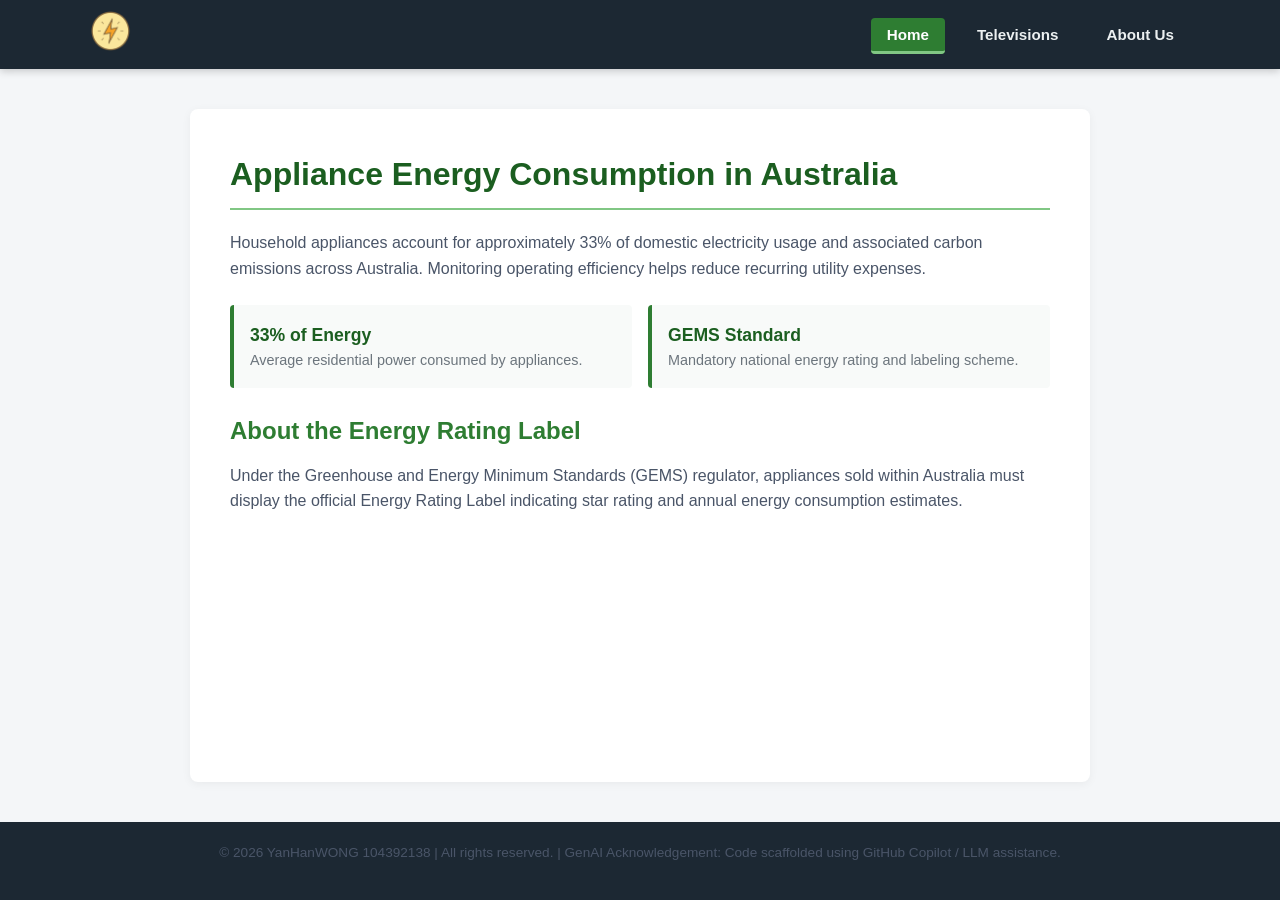
==== index.html @ f90fe308 "Manipulate and add elements to a webpage with D3" ====
<!DOCTYPE html>
<html lang="en">
<head>
  <meta charset="UTF-8">
  <meta name="viewport" content="width=device-width, initial-scale=1.0">
  <title>Appliance Energy Consumption | Home</title>
  <link rel="stylesheet" href="style.css">
  <script defer src="script.js"></script>
</head>
<body>
  <header>
    <nav class="navbar">
      <a href="index.html" class="logo-link">
        <img id="power-logo" src="Images/icon/PowerIcon.png" alt="Power Logo">
      </a>
      <ul class="nav-links">
        <li><a href="index.html" class="nav-item" data-page="index.html">Home</a></li>
        <li><a href="televisions.html" class="nav-item" data-page="televisions.html">Televisions</a></li>
        <li><a href="about.html" class="nav-item" data-page="about.html">About Us</a></li>
      </ul>
    </nav>
  </header>

  <main>
    <h1>Appliance Energy Consumption in Australia</h1>
    <p>Household appliances account for approximately 33% of domestic electricity usage and associated carbon emissions across Australia. Monitoring operating efficiency helps reduce recurring utility expenses.</p>
    
    <div class="info-cards">
      <div class="card">
        <div class="card-title">33% of Energy</div>
        <div class="card-desc">Average residential power consumed by appliances.</div>
      </div>
      <div class="card">
        <div class="card-title">GEMS Standard</div>
        <div class="card-desc">Mandatory national energy rating and labeling scheme.</div>
      </div>
    </div>

    <h2>About the Energy Rating Label</h2>
    <p>Under the Greenhouse and Energy Minimum Standards (GEMS) regulator, appliances sold within Australia must display the official Energy Rating Label indicating star rating and annual energy consumption estimates.</p>
  </main>

  <footer>
    <p>&copy; 2026 YanHanWONG 104392138 | All rights reserved. | GenAI Acknowledgement: Code scaffolded using GitHub Copilot / LLM assistance.</p>
  </footer>
</body>
</html>
---- style.css ----
:root {
  --primary-green: #2e7d32;
  --dark-green: #1b5e20;
  --accent-green: #81c784;
  --nav-dark: #1c2833;
  --bg-light: #f4f6f8;
  --card-bg: #ffffff;
  --text-main: #2c3e50;
  --text-muted: #6c757d;
  --border-color: #e9ecef;
}

* {
  box-sizing: border-box;
  margin: 0;
  padding: 0;
}

body {
  font-family: -apple-system, BlinkMacSystemFont, "Segoe UI", Roboto, Arial, sans-serif;
  background-color: var(--bg-light);
  color: var(--text-main);
  line-height: 1.6;
  min-height: 100vh;
  display: flex;
  flex-direction: column;
}

/* ================= Header & Navbar ================= */
header {
  background-color: var(--nav-dark);
  padding: 0.6rem 2rem;
  box-shadow: 0 2px 8px rgba(0, 0, 0, 0.2);
  position: sticky;
  top: 0;
  z-index: 100;
}

.navbar {
  max-width: 1100px;
  margin: 0 auto;
  display: flex;
  align-items: center;
  justify-content: space-between;
}

.logo-link img {
  height: 42px;
  cursor: pointer;
  transition: transform 0.2s ease;
}

.logo-link img:hover {
  transform: scale(1.08);
}

.nav-links {
  list-style: none;
  display: flex;
  gap: 1rem;
}

.nav-item {
  color: #ecf0f1;
  text-decoration: none;
  font-weight: 600;
  font-size: 0.95rem;
  padding: 0.5rem 1rem;
  border-radius: 4px;
  transition: all 0.2s ease;
  cursor: pointer;
}

.nav-item:hover {
  background-color: rgba(46, 125, 50, 0.35);
  color: var(--accent-green);
}

.nav-item.active {
  background-color: var(--primary-green);
  color: #ffffff;
  border-bottom: 3px solid var(--accent-green);
}

/* ================= 通用 Main 与 Index / About 页面样式 ================= */
main {
  flex: 1;
  max-width: 900px;
  width: 90%;
  margin: 2.5rem auto;
  background: var(--card-bg);
  padding: 2.5rem;
  border-radius: 8px;
  box-shadow: 0 2px 10px rgba(0, 0, 0, 0.05);
}

h1 {
  color: var(--dark-green);
  margin-bottom: 1.25rem;
  border-bottom: 2px solid var(--accent-green);
  padding-bottom: 0.5rem;
}

h2 {
  color: var(--primary-green);
  margin: 1.5rem 0 0.75rem;
}

p {
  margin-bottom: 1rem;
  color: #4a5568;
}

/* Index 页面专属的数据卡片样式 */
.info-cards {
  display: grid;
  grid-template-columns: repeat(auto-fit, minmax(220px, 1fr));
  gap: 1rem;
  margin: 1.5rem 0;
}

.card {
  background: #f8faf9;
  border-left: 4px solid var(--primary-green);
  padding: 1rem;
  border-radius: 4px;
}

.card-title {
  font-weight: bold;
  color: var(--dark-green);
  font-size: 1.1rem;
}

.card-desc {
  font-size: 0.9rem;
  color: var(--text-muted);
}

/* ================= Televisions 图表页面专属覆盖样式 ================= */
main.analysis-container {
  max-width: 1100px;
  width: 92%;
  margin: 2rem auto;
  background: transparent;
  padding: 0;
  box-shadow: none;
}

.page-header {
  background: var(--card-bg);
  padding: 2rem;
  border-radius: 8px;
  margin-bottom: 2rem;
  border-left: 5px solid var(--primary-green);
  box-shadow: 0 2px 8px rgba(0,0,0,0.05);
}

.page-header h1 {
  border-bottom: none;
  padding-bottom: 0;
}

.chart-card {
  background: var(--card-bg);
  padding: 1.75rem;
  border-radius: 8px;
  margin-bottom: 2rem;
  box-shadow: 0 2px 10px rgba(0,0,0,0.05);
  border: 1px solid var(--border-color);
}

.card-header {
  display: flex;
  align-items: center;
  gap: 0.75rem;
  margin-bottom: 0.5rem;
}

.badge {
  background-color: var(--primary-green);
  color: #ffffff;
  font-size: 0.8rem;
  font-weight: bold;
  padding: 0.35rem 0.75rem;
  border-radius: 4px;
  text-transform: uppercase;
  white-space: nowrap;       
  display: inline-flex;
  align-items: center;
  justify-content: center;
  flex-shrink: 0;             
}

.badge-optional {
  background-color: #6c757d;
}

.chart-card h2 {
  font-size: 1.2rem;
  color: var(--nav-dark);
  margin: 0;
}

.chart-desc {
  color: var(--text-muted);
  font-size: 0.95rem;
  margin-bottom: 1.5rem;
}

.chart-single figure {
  margin: 0 auto;
  text-align: center;
}

.chart-grid-2 {
  display: grid;
  grid-template-columns: repeat(auto-fit, minmax(320px, 1fr));
  gap: 1.5rem;
}

figure {
  background: #fbfbfb;
  border: 1px solid var(--border-color);
  border-radius: 6px;
  padding: 1rem;
  text-align: center;
}

figure img {
  max-width: 100%;
  height: auto;
  border-radius: 4px;
  display: block;
  margin: 0 auto;
}

figcaption {
  margin-top: 0.75rem;
  font-size: 0.85rem;
  color: var(--text-muted);
  font-weight: 500;
}

/* ================= Footer ================= */
footer {
  background-color: var(--nav-dark);
  color: #bdc3c7;
  text-align: center;
  padding: 1.25rem;
  font-size: 0.85rem;
  margin-top: auto;
}
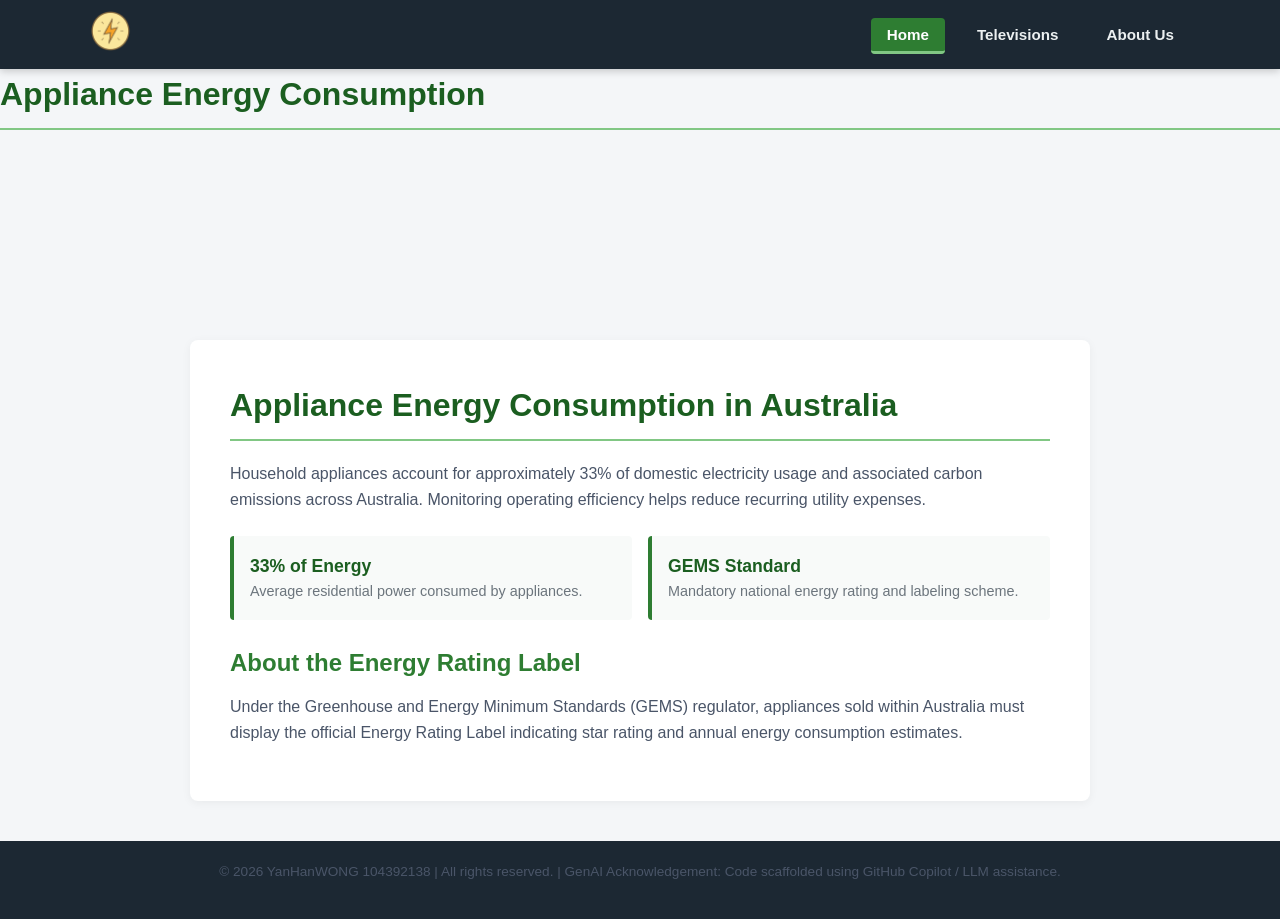
==== commit 8265068e: "feat: reset body; add h1/div/svg; link D3 and energy-d3.js; D3 — style h1, append paragraph, add SVG" ====
--- a/index.html
+++ b/index.html
@@ -1,47 +1,57 @@
 <!DOCTYPE html>
 <html lang="en">
+
 <head>
-  <meta charset="UTF-8">
-  <meta name="viewport" content="width=device-width, initial-scale=1.0">
-  <title>Appliance Energy Consumption | Home</title>
-  <link rel="stylesheet" href="style.css">
-  <script defer src="script.js"></script>
+    <meta charset="UTF-8">
+    <meta name="viewport" content="width=device-width, initial-scale=1.0">
+    <title>Appliance Energy Consumption | Home</title>
+    <link rel="stylesheet" href="style.css">
+    <script defer src="script.js"></script>
 </head>
+
 <body>
-  <header>
-    <nav class="navbar">
-      <a href="index.html" class="logo-link">
-        <img id="power-logo" src="Images/icon/PowerIcon.png" alt="Power Logo">
-      </a>
-      <ul class="nav-links">
-        <li><a href="index.html" class="nav-item" data-page="index.html">Home</a></li>
-        <li><a href="televisions.html" class="nav-item" data-page="televisions.html">Televisions</a></li>
-        <li><a href="about.html" class="nav-item" data-page="about.html">About Us</a></li>
-      </ul>
-    </nav>
-  </header>
+    <header>
+        <nav class="navbar">
+            <a href="index.html" class="logo-link">
+                <img id="power-logo" src="Images/icon/PowerIcon.png" alt="Power Logo">
+            </a>
+            <ul class="nav-links">
+                <li><a href="index.html" class="nav-item" data-page="index.html">Home</a></li>
+                <li><a href="televisions.html" class="nav-item" data-page="televisions.html">Televisions</a></li>
+                <li><a href="about.html" class="nav-item" data-page="about.html">About Us</a></li>
+            </ul>
+        </nav>
+    </header>
+    <h1>Appliance Energy Consumption</h1>
+    <div id="content"></div>
+    <!-- Give the SVG a size so shapes can be seen -->
+    <svg width="300" height="150"></svg>
+    <!-- Load D3 first, then your D3 code file -->
+    <script src="https://d3js.org/d3.v7.min.js"></script>
+    <script src="energy-d3.js"></script>
 
-  <main>
-    <h1>Appliance Energy Consumption in Australia</h1>
-    <p>Household appliances account for approximately 33% of domestic electricity usage and associated carbon emissions across Australia. Monitoring operating efficiency helps reduce recurring utility expenses.</p>
-    
-    <div class="info-cards">
-      <div class="card">
-        <div class="card-title">33% of Energy</div>
-        <div class="card-desc">Average residential power consumed by appliances.</div>
-      </div>
-      <div class="card">
-        <div class="card-title">GEMS Standard</div>
-        <div class="card-desc">Mandatory national energy rating and labeling scheme.</div>
-      </div>
-    </div>
+    <main>
+        <h1>Appliance Energy Consumption in Australia</h1>
+        <p>Household appliances account for approximately 33% of domestic electricity usage and associated carbon emissions across Australia. Monitoring operating efficiency helps reduce recurring utility expenses.</p>
 
-    <h2>About the Energy Rating Label</h2>
-    <p>Under the Greenhouse and Energy Minimum Standards (GEMS) regulator, appliances sold within Australia must display the official Energy Rating Label indicating star rating and annual energy consumption estimates.</p>
-  </main>
+        <div class="info-cards">
+            <div class="card">
+                <div class="card-title">33% of Energy</div>
+                <div class="card-desc">Average residential power consumed by appliances.</div>
+            </div>
+            <div class="card">
+                <div class="card-title">GEMS Standard</div>
+                <div class="card-desc">Mandatory national energy rating and labeling scheme.</div>
+            </div>
+        </div>
 
-  <footer>
-    <p>&copy; 2026 YanHanWONG 104392138 | All rights reserved. | GenAI Acknowledgement: Code scaffolded using GitHub Copilot / LLM assistance.</p>
-  </footer>
+        <h2>About the Energy Rating Label</h2>
+        <p>Under the Greenhouse and Energy Minimum Standards (GEMS) regulator, appliances sold within Australia must display the official Energy Rating Label indicating star rating and annual energy consumption estimates.</p>
+    </main>
+
+    <footer>
+        <p>&copy; 2026 YanHanWONG 104392138 | All rights reserved. | GenAI Acknowledgement: Code scaffolded using GitHub Copilot / LLM assistance.</p>
+    </footer>
 </body>
+
 </html>
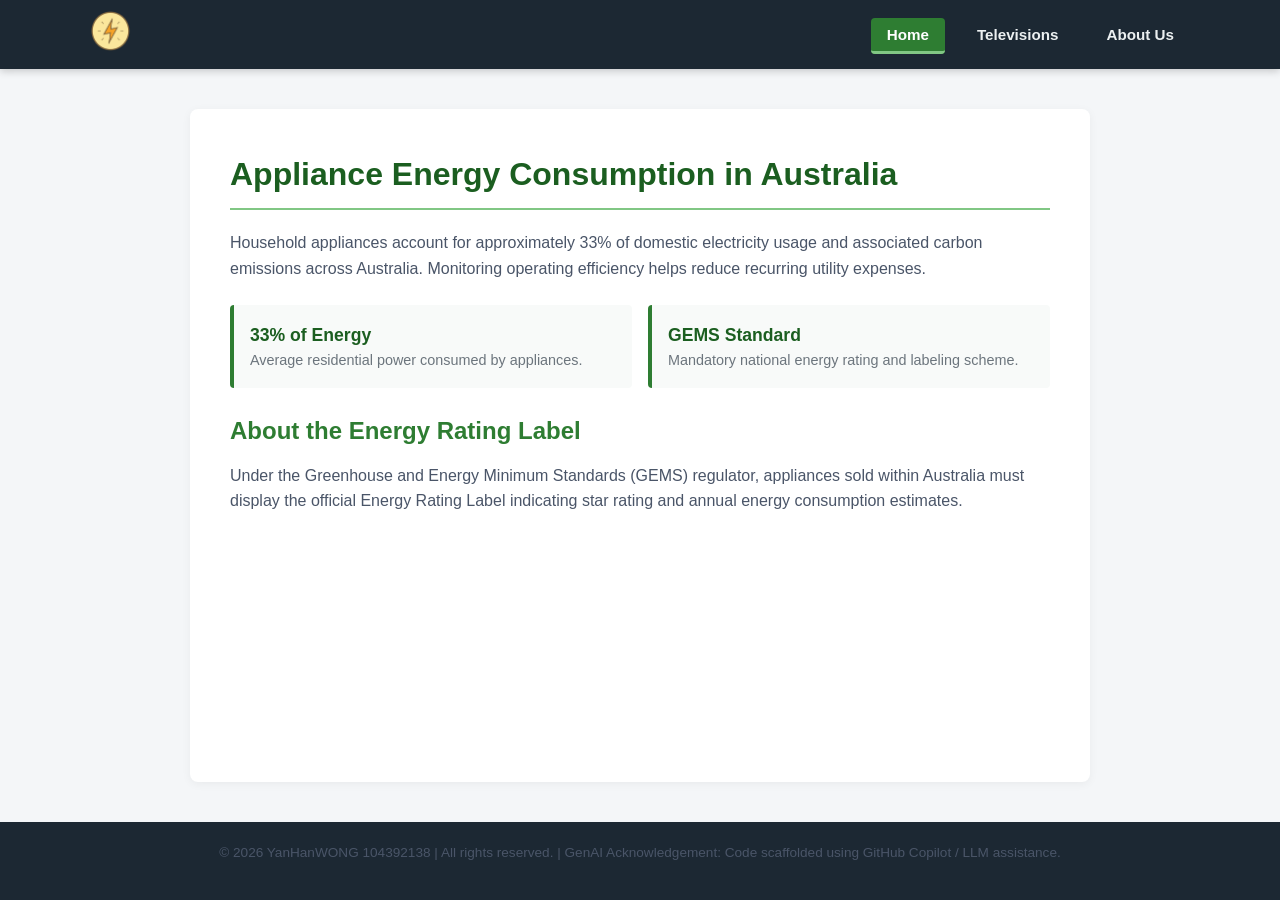
==== commit 207b23be: "feat(t04-3): add responsive SVG container and test rect" ====
--- a/index.html
+++ b/index.html
@@ -22,13 +22,6 @@
             </ul>
         </nav>
     </header>
-    <h1>Appliance Energy Consumption</h1>
-    <div id="content"></div>
-    <!-- Give the SVG a size so shapes can be seen -->
-    <svg width="300" height="150"></svg>
-    <!-- Load D3 first, then your D3 code file -->
-    <script src="https://d3js.org/d3.v7.min.js"></script>
-    <script src="energy-d3.js"></script>
 
     <main>
         <h1>Appliance Energy Consumption in Australia</h1>
@@ -47,11 +40,23 @@
 
         <h2>About the Energy Rating Label</h2>
         <p>Under the Greenhouse and Energy Minimum Standards (GEMS) regulator, appliances sold within Australia must display the official Energy Rating Label indicating star rating and annual energy consumption estimates.</p>
+
+        <!-- NEW: Container for T04-3 chart -->
+        <div class="responsive-svg-container"></div>
     </main>
 
     <footer>
         <p>&copy; 2026 YanHanWONG 104392138 | All rights reserved. | GenAI Acknowledgement: Code scaffolded using GitHub Copilot / LLM assistance.</p>
     </footer>
+
+    <!-- D3 Library -->
+    <script src="https://d3js.org/d3.v7.min.js"></script>
+
+    <!-- NEW: JS for T04-3 only -->
+    <script src="t04-3-bars.js"></script>
+
+    <!-- Old T04-2 demo (temporarily disabled) -->
+    <!-- <script src="energy-d3.js"></script> -->
 </body>
 
 </html>
--- a/style.css
+++ b/style.css
@@ -1,253 +1,281 @@
 :root {
-  --primary-green: #2e7d32;
-  --dark-green: #1b5e20;
-  --accent-green: #81c784;
-  --nav-dark: #1c2833;
-  --bg-light: #f4f6f8;
-  --card-bg: #ffffff;
-  --text-main: #2c3e50;
-  --text-muted: #6c757d;
-  --border-color: #e9ecef;
+    --primary-green: #2e7d32;
+    --dark-green: #1b5e20;
+    --accent-green: #81c784;
+    --nav-dark: #1c2833;
+    --bg-light: #f4f6f8;
+    --card-bg: #ffffff;
+    --text-main: #2c3e50;
+    --text-muted: #6c757d;
+    --border-color: #e9ecef;
 }
 
 * {
-  box-sizing: border-box;
-  margin: 0;
-  padding: 0;
+    box-sizing: border-box;
+    margin: 0;
+    padding: 0;
 }
 
 body {
-  font-family: -apple-system, BlinkMacSystemFont, "Segoe UI", Roboto, Arial, sans-serif;
-  background-color: var(--bg-light);
-  color: var(--text-main);
-  line-height: 1.6;
-  min-height: 100vh;
-  display: flex;
-  flex-direction: column;
-}
+    font-family: -apple-system, BlinkMacSystemFont, "Segoe UI", Roboto, Arial, sans-serif;
+    background-color: var(--bg-light);
+    color: var(--text-main);
+    line-height: 1.6;
+    min-height: 100vh;
+    display: flex;
+    flex-direction: column;
+}
+
 
 /* ================= Header & Navbar ================= */
+
 header {
-  background-color: var(--nav-dark);
-  padding: 0.6rem 2rem;
-  box-shadow: 0 2px 8px rgba(0, 0, 0, 0.2);
-  position: sticky;
-  top: 0;
-  z-index: 100;
+    background-color: var(--nav-dark);
+    padding: 0.6rem 2rem;
+    box-shadow: 0 2px 8px rgba(0, 0, 0, 0.2);
+    position: sticky;
+    top: 0;
+    z-index: 100;
 }
 
 .navbar {
-  max-width: 1100px;
-  margin: 0 auto;
-  display: flex;
-  align-items: center;
-  justify-content: space-between;
+    max-width: 1100px;
+    margin: 0 auto;
+    display: flex;
+    align-items: center;
+    justify-content: space-between;
 }
 
 .logo-link img {
-  height: 42px;
-  cursor: pointer;
-  transition: transform 0.2s ease;
+    height: 42px;
+    cursor: pointer;
+    transition: transform 0.2s ease;
 }
 
 .logo-link img:hover {
-  transform: scale(1.08);
+    transform: scale(1.08);
 }
 
 .nav-links {
-  list-style: none;
-  display: flex;
-  gap: 1rem;
+    list-style: none;
+    display: flex;
+    gap: 1rem;
 }
 
 .nav-item {
-  color: #ecf0f1;
-  text-decoration: none;
-  font-weight: 600;
-  font-size: 0.95rem;
-  padding: 0.5rem 1rem;
-  border-radius: 4px;
-  transition: all 0.2s ease;
-  cursor: pointer;
+    color: #ecf0f1;
+    text-decoration: none;
+    font-weight: 600;
+    font-size: 0.95rem;
+    padding: 0.5rem 1rem;
+    border-radius: 4px;
+    transition: all 0.2s ease;
+    cursor: pointer;
 }
 
 .nav-item:hover {
-  background-color: rgba(46, 125, 50, 0.35);
-  color: var(--accent-green);
+    background-color: rgba(46, 125, 50, 0.35);
+    color: var(--accent-green);
 }
 
 .nav-item.active {
-  background-color: var(--primary-green);
-  color: #ffffff;
-  border-bottom: 3px solid var(--accent-green);
-}
-
-/* ================= 通用 Main 与 Index / About 页面样式 ================= */
+    background-color: var(--primary-green);
+    color: #ffffff;
+    border-bottom: 3px solid var(--accent-green);
+}
+
+
+/* ================= Main Index / About  ================= */
+
 main {
-  flex: 1;
-  max-width: 900px;
-  width: 90%;
-  margin: 2.5rem auto;
-  background: var(--card-bg);
-  padding: 2.5rem;
-  border-radius: 8px;
-  box-shadow: 0 2px 10px rgba(0, 0, 0, 0.05);
+    flex: 1;
+    max-width: 900px;
+    width: 90%;
+    margin: 2.5rem auto;
+    background: var(--card-bg);
+    padding: 2.5rem;
+    border-radius: 8px;
+    box-shadow: 0 2px 10px rgba(0, 0, 0, 0.05);
 }
 
 h1 {
-  color: var(--dark-green);
-  margin-bottom: 1.25rem;
-  border-bottom: 2px solid var(--accent-green);
-  padding-bottom: 0.5rem;
+    color: var(--dark-green);
+    margin-bottom: 1.25rem;
+    border-bottom: 2px solid var(--accent-green);
+    padding-bottom: 0.5rem;
 }
 
 h2 {
-  color: var(--primary-green);
-  margin: 1.5rem 0 0.75rem;
+    color: var(--primary-green);
+    margin: 1.5rem 0 0.75rem;
 }
 
 p {
-  margin-bottom: 1rem;
-  color: #4a5568;
-}
-
-/* Index 页面专属的数据卡片样式 */
+    margin-bottom: 1rem;
+    color: #4a5568;
+}
+
+
+/* Index */
+
 .info-cards {
-  display: grid;
-  grid-template-columns: repeat(auto-fit, minmax(220px, 1fr));
-  gap: 1rem;
-  margin: 1.5rem 0;
+    display: grid;
+    grid-template-columns: repeat(auto-fit, minmax(220px, 1fr));
+    gap: 1rem;
+    margin: 1.5rem 0;
 }
 
 .card {
-  background: #f8faf9;
-  border-left: 4px solid var(--primary-green);
-  padding: 1rem;
-  border-radius: 4px;
+    background: #f8faf9;
+    border-left: 4px solid var(--primary-green);
+    padding: 1rem;
+    border-radius: 4px;
 }
 
 .card-title {
-  font-weight: bold;
-  color: var(--dark-green);
-  font-size: 1.1rem;
+    font-weight: bold;
+    color: var(--dark-green);
+    font-size: 1.1rem;
 }
 
 .card-desc {
-  font-size: 0.9rem;
-  color: var(--text-muted);
-}
-
-/* ================= Televisions 图表页面专属覆盖样式 ================= */
+    font-size: 0.9rem;
+    color: var(--text-muted);
+}
+
+
+/* ================= Televisions ================= */
+
 main.analysis-container {
-  max-width: 1100px;
-  width: 92%;
-  margin: 2rem auto;
-  background: transparent;
-  padding: 0;
-  box-shadow: none;
+    max-width: 1100px;
+    width: 92%;
+    margin: 2rem auto;
+    background: transparent;
+    padding: 0;
+    box-shadow: none;
 }
 
 .page-header {
-  background: var(--card-bg);
-  padding: 2rem;
-  border-radius: 8px;
-  margin-bottom: 2rem;
-  border-left: 5px solid var(--primary-green);
-  box-shadow: 0 2px 8px rgba(0,0,0,0.05);
+    background: var(--card-bg);
+    padding: 2rem;
+    border-radius: 8px;
+    margin-bottom: 2rem;
+    border-left: 5px solid var(--primary-green);
+    box-shadow: 0 2px 8px rgba(0, 0, 0, 0.05);
 }
 
 .page-header h1 {
-  border-bottom: none;
-  padding-bottom: 0;
+    border-bottom: none;
+    padding-bottom: 0;
 }
 
 .chart-card {
-  background: var(--card-bg);
-  padding: 1.75rem;
-  border-radius: 8px;
-  margin-bottom: 2rem;
-  box-shadow: 0 2px 10px rgba(0,0,0,0.05);
-  border: 1px solid var(--border-color);
+    background: var(--card-bg);
+    padding: 1.75rem;
+    border-radius: 8px;
+    margin-bottom: 2rem;
+    box-shadow: 0 2px 10px rgba(0, 0, 0, 0.05);
+    border: 1px solid var(--border-color);
 }
 
 .card-header {
-  display: flex;
-  align-items: center;
-  gap: 0.75rem;
-  margin-bottom: 0.5rem;
+    display: flex;
+    align-items: center;
+    gap: 0.75rem;
+    margin-bottom: 0.5rem;
 }
 
 .badge {
-  background-color: var(--primary-green);
-  color: #ffffff;
-  font-size: 0.8rem;
-  font-weight: bold;
-  padding: 0.35rem 0.75rem;
-  border-radius: 4px;
-  text-transform: uppercase;
-  white-space: nowrap;       
-  display: inline-flex;
-  align-items: center;
-  justify-content: center;
-  flex-shrink: 0;             
+    background-color: var(--primary-green);
+    color: #ffffff;
+    font-size: 0.8rem;
+    font-weight: bold;
+    padding: 0.35rem 0.75rem;
+    border-radius: 4px;
+    text-transform: uppercase;
+    white-space: nowrap;
+    display: inline-flex;
+    align-items: center;
+    justify-content: center;
+    flex-shrink: 0;
 }
 
 .badge-optional {
-  background-color: #6c757d;
+    background-color: #6c757d;
 }
 
 .chart-card h2 {
-  font-size: 1.2rem;
-  color: var(--nav-dark);
-  margin: 0;
+    font-size: 1.2rem;
+    color: var(--nav-dark);
+    margin: 0;
 }
 
 .chart-desc {
-  color: var(--text-muted);
-  font-size: 0.95rem;
-  margin-bottom: 1.5rem;
+    color: var(--text-muted);
+    font-size: 0.95rem;
+    margin-bottom: 1.5rem;
 }
 
 .chart-single figure {
-  margin: 0 auto;
-  text-align: center;
+    margin: 0 auto;
+    text-align: center;
 }
 
 .chart-grid-2 {
-  display: grid;
-  grid-template-columns: repeat(auto-fit, minmax(320px, 1fr));
-  gap: 1.5rem;
+    display: grid;
+    grid-template-columns: repeat(auto-fit, minmax(320px, 1fr));
+    gap: 1.5rem;
 }
 
 figure {
-  background: #fbfbfb;
-  border: 1px solid var(--border-color);
-  border-radius: 6px;
-  padding: 1rem;
-  text-align: center;
+    background: #fbfbfb;
+    border: 1px solid var(--border-color);
+    border-radius: 6px;
+    padding: 1rem;
+    text-align: center;
 }
 
 figure img {
-  max-width: 100%;
-  height: auto;
-  border-radius: 4px;
-  display: block;
-  margin: 0 auto;
+    max-width: 100%;
+    height: auto;
+    border-radius: 4px;
+    display: block;
+    margin: 0 auto;
 }
 
 figcaption {
-  margin-top: 0.75rem;
-  font-size: 0.85rem;
-  color: var(--text-muted);
-  font-weight: 500;
-}
+    margin-top: 0.75rem;
+    font-size: 0.85rem;
+    color: var(--text-muted);
+    font-weight: 500;
+}
+
 
 /* ================= Footer ================= */
+
 footer {
-  background-color: var(--nav-dark);
-  color: #bdc3c7;
-  text-align: center;
-  padding: 1.25rem;
-  font-size: 0.85rem;
-  margin-top: auto;
+    background-color: var(--nav-dark);
+    color: #bdc3c7;
+    text-align: center;
+    padding: 1.25rem;
+    font-size: 0.85rem;
+    margin-top: auto;
+}
+
+.responsive-svg-container {
+    margin: 0 auto;
+    /* Center container horizontally */
+    width: 100%;
+    /* Fill available width */
+    max-width: 1200px;
+    /* Cap max width to match the SVG coordinate width */
+}
+
+
+/* Ensure child SVG resizes fluidly with container width */
+
+.responsive-svg-container svg {
+    display: block;
+    width: 100%;
+    height: auto;
 }
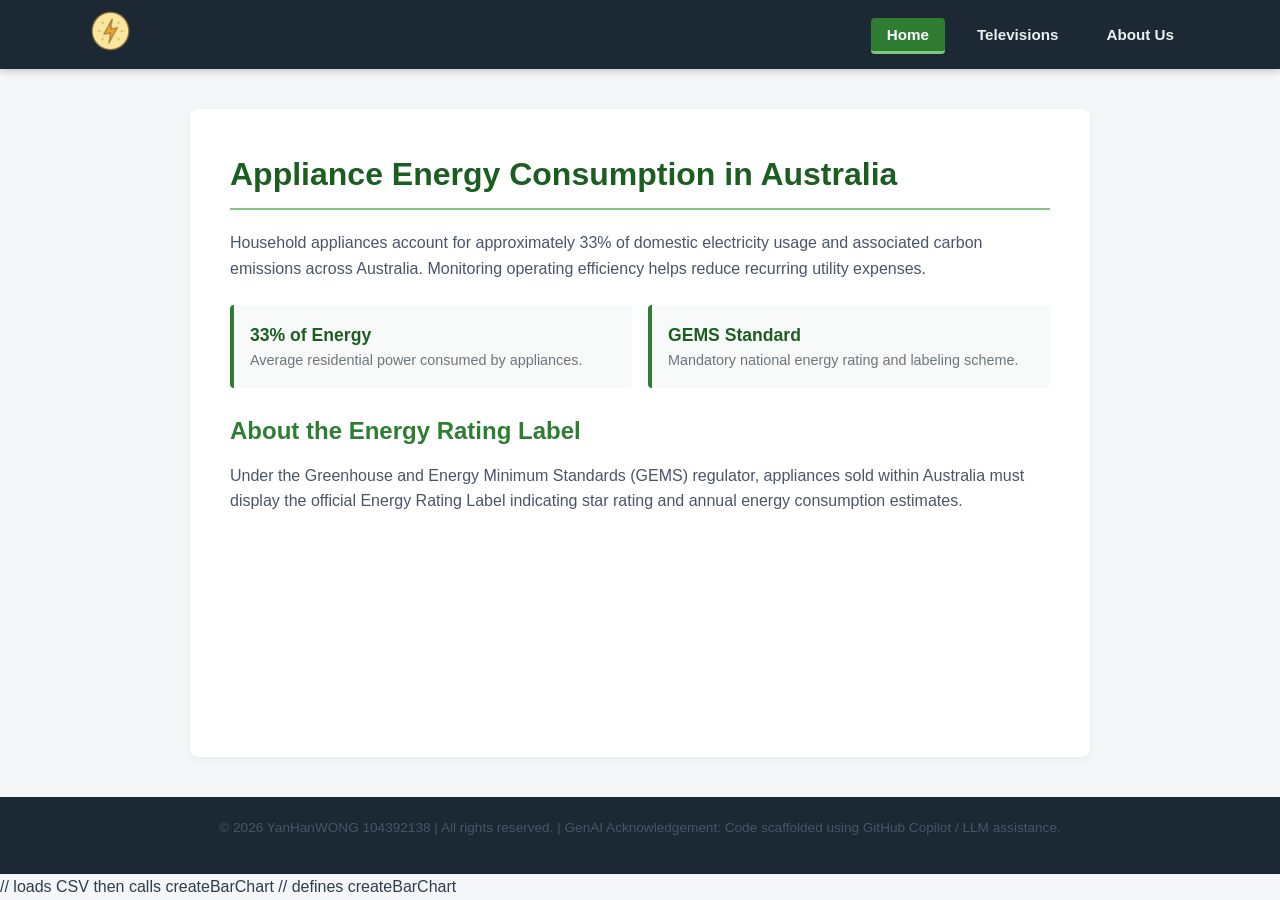
==== commit 7ed11434: "feat(t04-5): bind data to rects; set width/height; defer spacing to T04-6" ====
--- a/index.html
+++ b/index.html
@@ -49,14 +49,22 @@
         <p>&copy; 2026 YanHanWONG 104392138 | All rights reserved. | GenAI Acknowledgement: Code scaffolded using GitHub Copilot / LLM assistance.</p>
     </footer>
 
-    <!-- D3 Library -->
-    <script src="https://d3js.org/d3.v7.min.js"></script>
+    <!-- Old: T04-4 loader -->
+    <!--<script src="t04-4-load.js"></script>-->
+    <!-- Old js files (disable while doing T04-4) -->
+    <!-- <script src="energy-d3.js"></script> -->
+    <!-- <script src="t04-3-bars.js"></script> -->
 
-    <!-- NEW: JS for T04-3 only -->
-    <script src="t04-3-bars.js"></script>
+    <!-- Old: JS for T04-3 only -->
+    <!--<script src="t04-3-bars.js"></script>-->
 
     <!-- Old T04-2 demo (temporarily disabled) -->
     <!-- <script src="energy-d3.js"></script> -->
+    <!-- D3 library -->
+
+    <script src="https://d3js.org/d3.v7.min.js"></script>
+    <script src="t04-4-load.js"></script> // loads CSV then calls createBarChart
+    <script src="t04-5-bars.js"></script> // defines createBarChart
 </body>
 
 </html>
